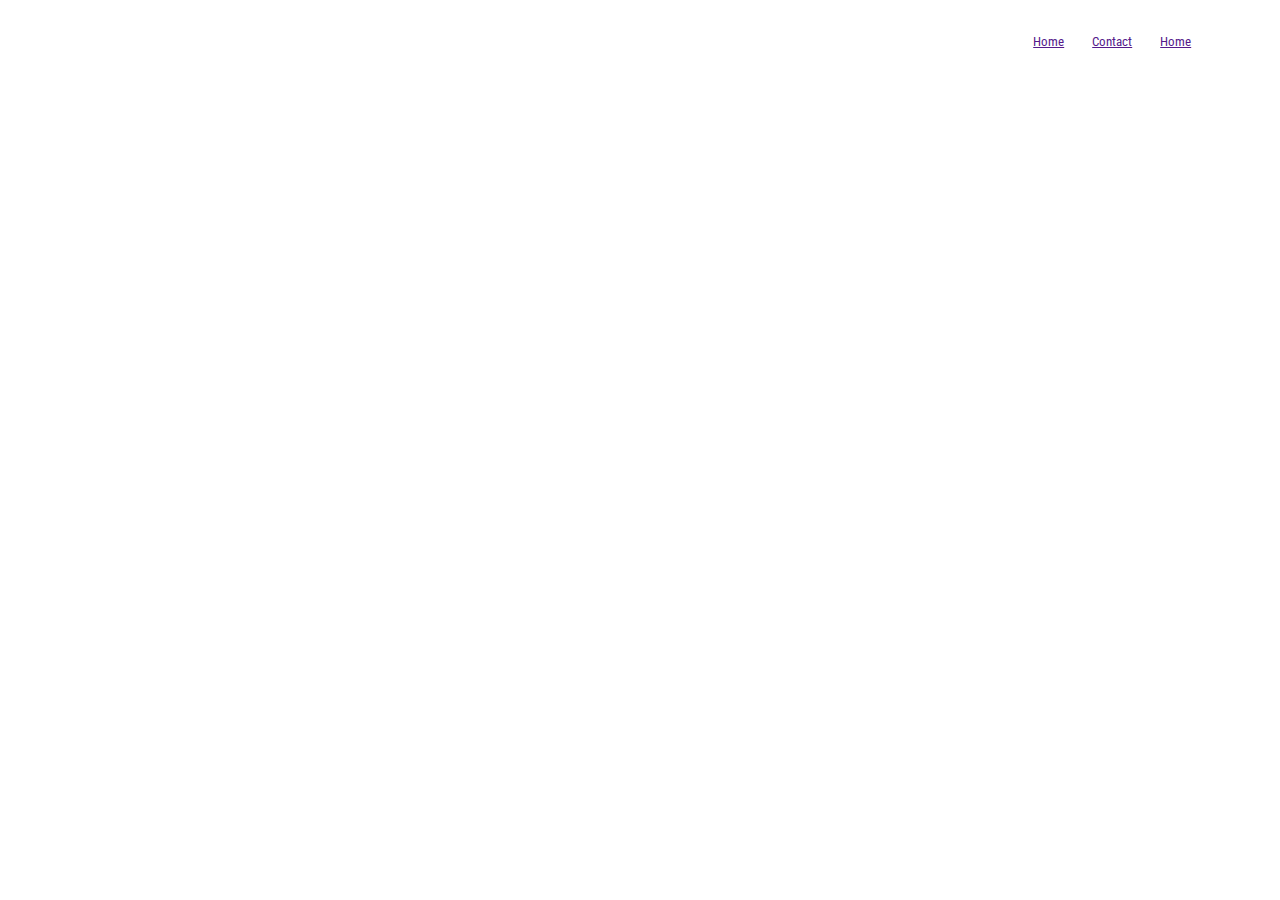
==== src/index.html @ 1722ff75 "adding paragraphs" ====
<!DOCTYPE html>
<html lang="en">
  <head>
    <meta charset="UTF-8" />
    <meta http-equiv="X-UA-Compatible" content="IE=edge" />
    <meta name="viewport" content="width=device-width, initial-scale=1.0" />
    <link rel="stylesheet" href="./main.css" />
    <link rel="preconnect" href="https://fonts.googleapis.com" />
    <link rel="preconnect" href="https://fonts.gstatic.com" crossorigin />
    <link
      href="https://fonts.googleapis.com/css2?family=Poppins:wght@200;300;400;600&family=Roboto+Condensed:wght@300;400&display=swap"
      rel="stylesheet"
    />

    <title>Space Website</title>
  </head>
  <body>
    <section class="header">
      <nav>
        <a href=""><img src="images/icons8-face-shield-64 (1).png" alt="" /></a>
        <div class="nav-links">
          <ul>
            <li><a href="">Home</a></li>
            <li><a href="">Contact</a></li>
            <li><a href="">Home</a></li>
          </ul>
        </div>
      </nav>
      <div class="text-box">
        <h1>Explore Space</h1>
        <p>Want learn more about space?</p>
      </div>
    </section>
  </body>
</html>
---- src/main.css ----
* {
  margin: 0;
  padding: 0;
  font-family: "Poppins", sans-serif;
  font-family: "Roboto Condensed", sans-serif;
}
.header {
  min-height: 100vh;
  width: 100%;
  background-image: linear-gradient(rgba(4, 9, 30, 0.7));
  background-image: url(images/jonatan-pie-h8nxGssjQXs-unsplash.jpg);
  background-position: center;
  background-size: cover;
  position: relative;
}
nav {
  display: flex;
  padding: 2% 6%;
  justify-content: space-between;
  align-items: center;
}
.nav-links {
  flex: 1;
  text-align: right;
}
.nav-links ul li {
  list-style: none;
  display: inline-block;
  padding: 8px 12px;
  position: relative;
}
.nav-links ul li {
  color: #fff;
  text-decoration: none;
  font-size: 13px;
}
.nav-links ul li::after {
  content: "";
  width: 0%;
  height: 2px;
  background: #f44336;
  display: block;
  margin: auto;
  transition: 0.5s;
}
.nav-links ul li:hover::after {
  width: 100%;
}
.text-box {
  color: #fff;
  width: 90%;
  position: absolute;
  top: 50%;
  left: 50%;
  transform: translate(-50%, -50%);
  text-align: center;
}
.text-box h1 {
  font-size: 62px;
}
.text-box p {
  margin: 10px 0 40;
  font-size: 14px;
  color: white;
}
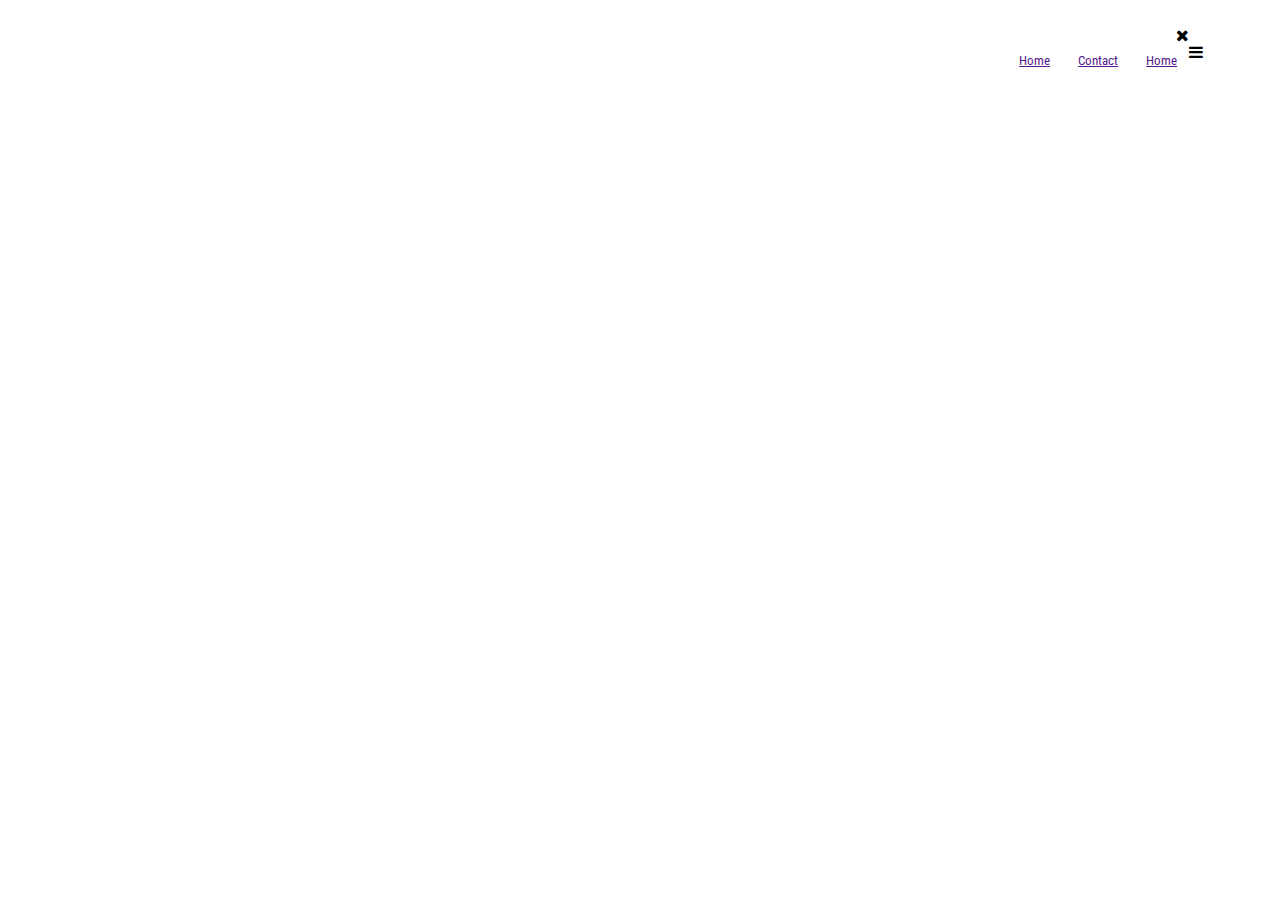
==== commit 7f4f67de: "adding a little java scripts to menu function" ====
--- a/src/index.html
+++ b/src/index.html
@@ -11,25 +11,40 @@
       href="https://fonts.googleapis.com/css2?family=Poppins:wght@200;300;400;600&family=Roboto+Condensed:wght@300;400&display=swap"
       rel="stylesheet"
     />
-
+    <link
+      rel="stylesheet"
+      href="https://stackpath.bootstrapcdn.com/font-awesome/4.7.0/css/font-awesome.min.css"
+    />
     <title>Space Website</title>
   </head>
   <body>
     <section class="header">
       <nav>
         <a href=""><img src="images/icons8-face-shield-64 (1).png" alt="" /></a>
-        <div class="nav-links">
+        <div class="nav-links" id="navLinks">
+          <i class="fa fa-times" onclick="hideMenu()"></i>
           <ul>
             <li><a href="">Home</a></li>
             <li><a href="">Contact</a></li>
             <li><a href="">Home</a></li>
           </ul>
         </div>
+        <i class="fa fa-bars" onclick="showMenu()"></i>
       </nav>
       <div class="text-box">
         <h1>Explore Space</h1>
         <p>Want learn more about space?</p>
+        <a href="" class="hero-btn">See More</a>
       </div>
     </section>
+    <script>
+      var navLinks = document.getElementById("navLinks");
+      function showMenu() {
+        navLinks.style.right = "0";
+      }
+      function hideMenu() {
+        navLinks.style.right = "-200px";
+      }
+    </script>
   </body>
 </html>
--- a/src/main.css
+++ b/src/main.css
@@ -63,3 +63,49 @@
   font-size: 14px;
   color: white;
 }
+.hero-btn {
+  display: inline-block;
+  text-decoration: none;
+  color: white;
+  border: 1px solid white;
+  padding: 12px 34px;
+  font-size: 13px;
+  background: transparent;
+  position: relative;
+  cursor: pointer;
+}
+.hero-btn:hover {
+  border: 1px solid #f44336;
+  background: #f44336;
+  transition: 1s;
+}
+
+@media (max-width: 700px) {
+  .text-box h1 {
+    font-size: 62px;
+  }
+  .nav-links ul li {
+    display: block;
+  }
+  .nav-links {
+    position: absolute;
+    background: #f44336;
+    height: 100vh;
+    width: 200px;
+    top: 0;
+    right: -200px;
+    text-align: left;
+    z-index: 2;
+    transition: 1s;
+  }
+  nav .fa {
+    display: block;
+    color: white;
+    margin: 10px;
+    font-size: 22px;
+    cursor: pointer;
+  }
+  .nav-links ul {
+    padding: 30px;
+  }
+}
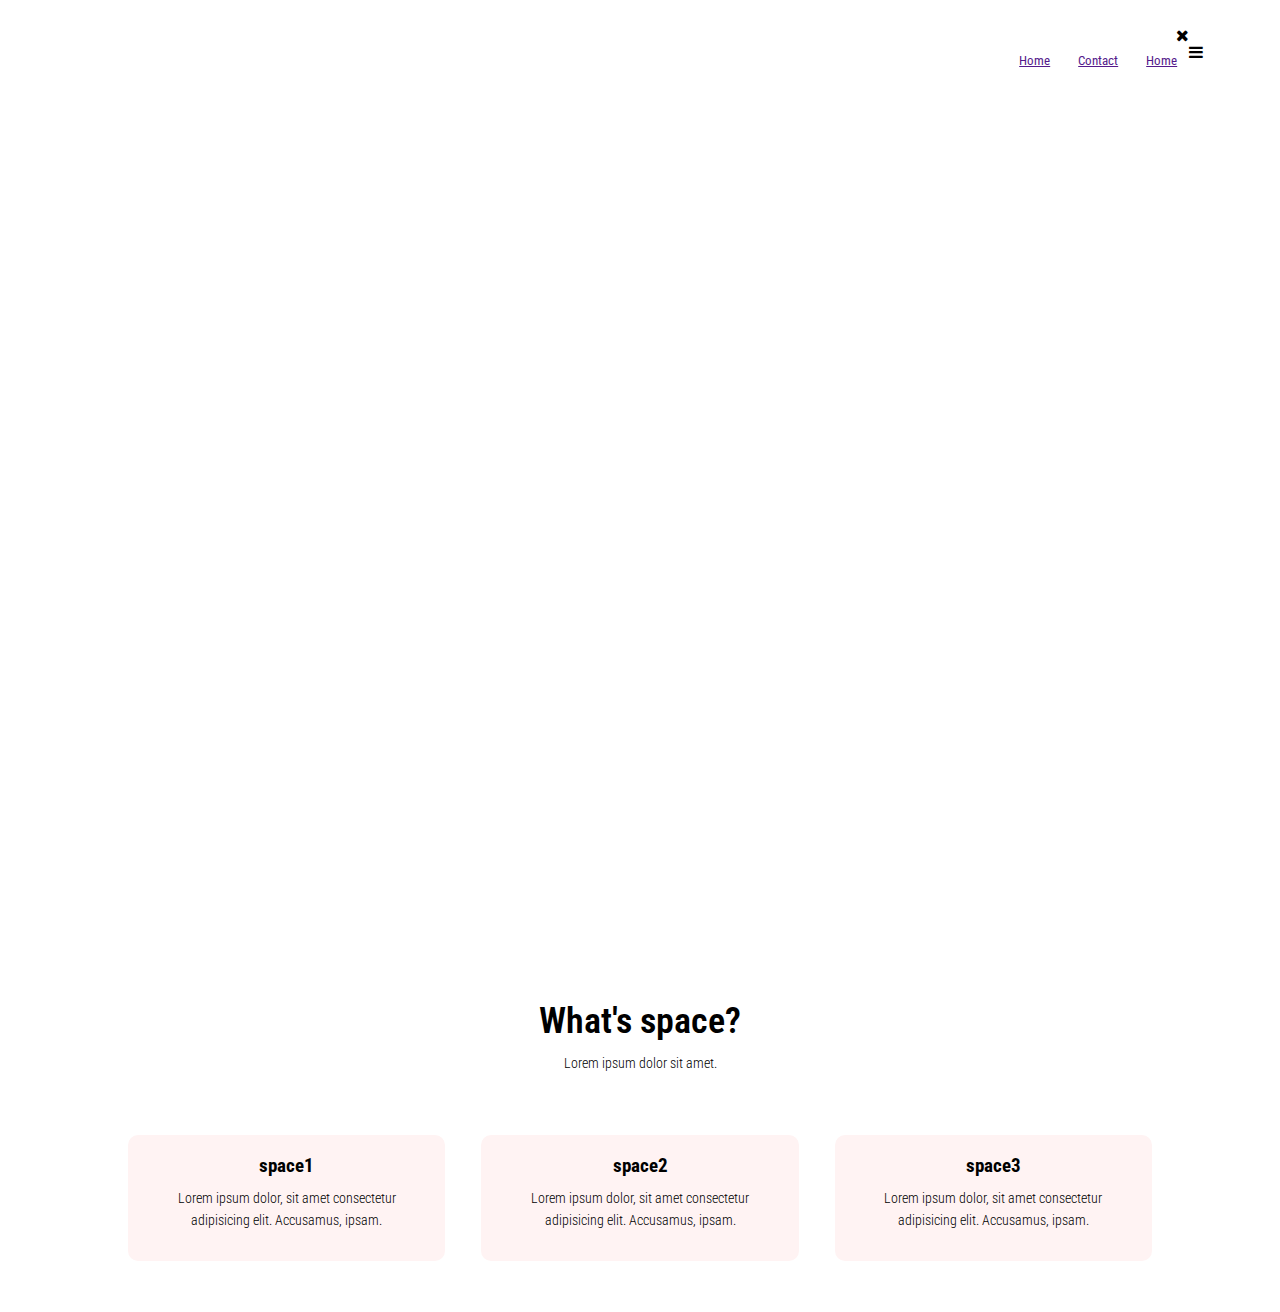
==== commit ef3f75a7: "adding second paragraph and format them" ====
--- a/src/index.html
+++ b/src/index.html
@@ -37,6 +37,35 @@
         <a href="" class="hero-btn">See More</a>
       </div>
     </section>
+
+    <section class="space">
+      <h1>What's space?</h1>
+      <p>Lorem ipsum dolor sit amet.</p>
+      <div class="row">
+        <div class="space-col">
+          <h3>space1</h3>
+          <p>
+            Lorem ipsum dolor, sit amet consectetur adipisicing elit. Accusamus,
+            ipsam.
+          </p>
+        </div>
+        <div class="space-col">
+          <h3>space2</h3>
+          <p>
+            Lorem ipsum dolor, sit amet consectetur adipisicing elit. Accusamus,
+            ipsam.
+          </p>
+        </div>
+        <div class="space-col">
+          <h3>space3</h3>
+          <p>
+            Lorem ipsum dolor, sit amet consectetur adipisicing elit. Accusamus,
+            ipsam.
+          </p>
+        </div>
+      </div>
+    </section>
+
     <script>
       var navLinks = document.getElementById("navLinks");
       function showMenu() {
--- a/src/main.css
+++ b/src/main.css
@@ -109,3 +109,34 @@
     padding: 30px;
   }
 }
+
+.space {
+  width: 80%;
+  margin: auto;
+  text-align: center;
+  padding-top: 100px;
+}
+h1 {
+  font-size: 36px;
+  font-weight: 600;
+}
+p {
+  color: black;
+  font-size: 14px;
+  font-weight: 300;
+  line-height: 22px;
+  padding: 10px;
+}
+.row {
+  margin-top: 5%;
+  display: flex;
+  justify-content: space-between;
+}
+.space-col {
+  flex-basis: 31%;
+  background: #fff3f3;
+  border-radius: 10px;
+  margin-bottom: 5%;
+  padding: 20px;
+  box-sizing: border-box;
+}
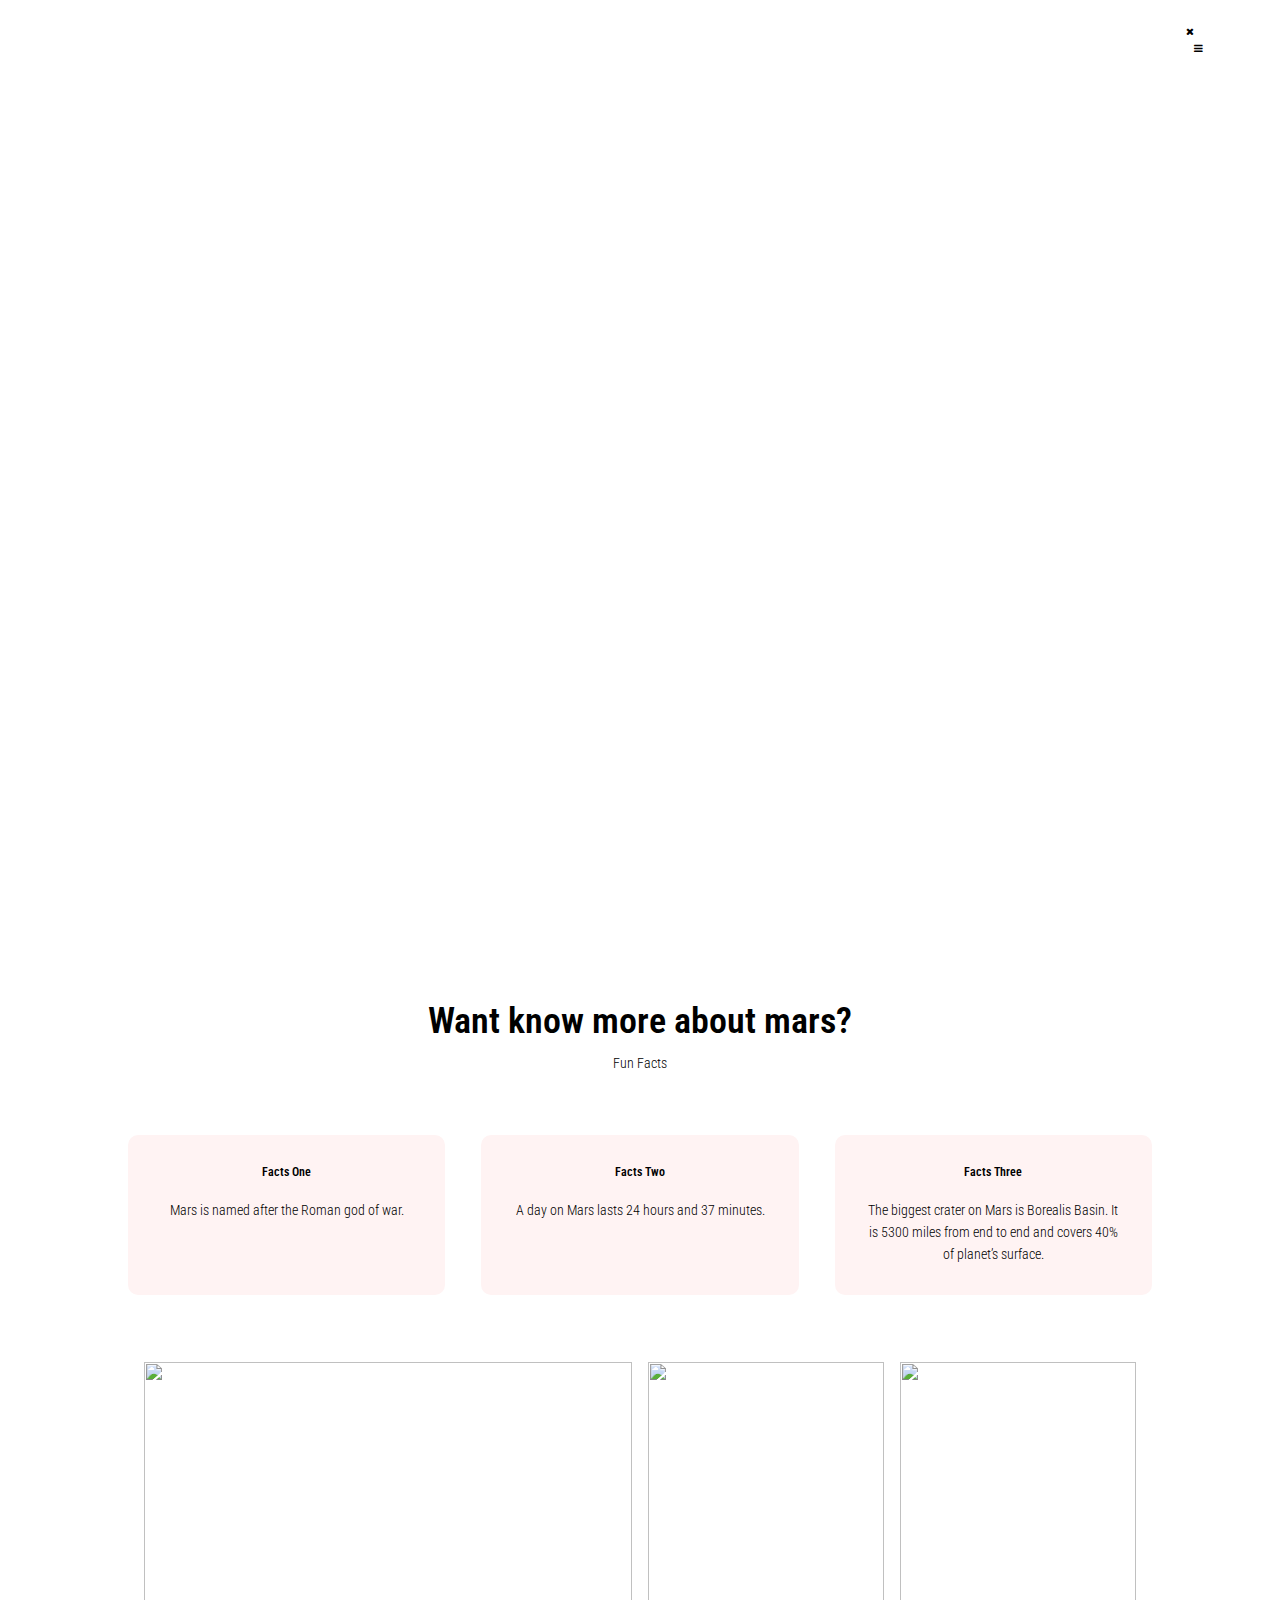
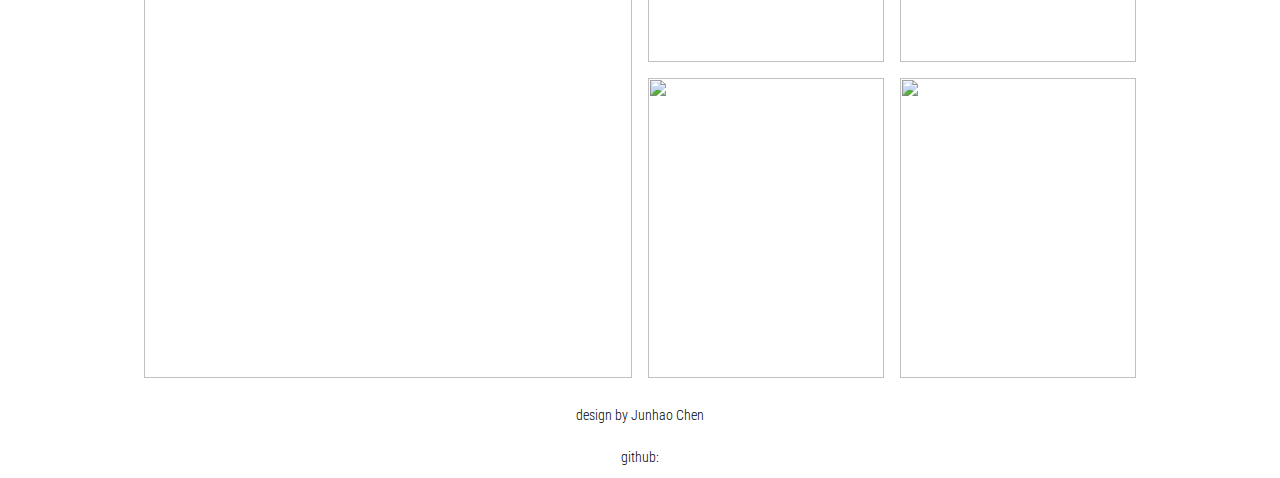
==== commit e39ea1aa: "adding footers to page" ====
--- a/src/index.html
+++ b/src/index.html
@@ -24,9 +24,8 @@
         <div class="nav-links" id="navLinks">
           <i class="fa fa-times" onclick="hideMenu()"></i>
           <ul>
-            <li><a href="">Home</a></li>
-            <li><a href="">Contact</a></li>
-            <li><a href="">Home</a></li>
+            <li><a href="index.html">Home</a></li>
+            <li><a href="mars.html">Mars</a></li>
           </ul>
         </div>
         <i class="fa fa-bars" onclick="showMenu()"></i>
@@ -39,33 +38,45 @@
     </section>
 
     <section class="space">
-      <h1>What's space?</h1>
-      <p>Lorem ipsum dolor sit amet.</p>
+      <h1>Want know more about mars?</h1>
+      <p>Fun Facts</p>
       <div class="row">
         <div class="space-col">
-          <h3>space1</h3>
+          <h3>Facts One</h3>
           <p>
-            Lorem ipsum dolor, sit amet consectetur adipisicing elit. Accusamus,
-            ipsam.
+            Mars is named after the Roman god of war.
           </p>
         </div>
         <div class="space-col">
-          <h3>space2</h3>
+          <h3>Facts Two</h3>
           <p>
-            Lorem ipsum dolor, sit amet consectetur adipisicing elit. Accusamus,
-            ipsam.
+            A day on Mars lasts 24 hours and 37 minutes.
           </p>
         </div>
         <div class="space-col">
-          <h3>space3</h3>
+          <h3>Facts Three</h3>
           <p>
-            Lorem ipsum dolor, sit amet consectetur adipisicing elit. Accusamus,
-            ipsam.
+            The biggest crater on Mars is Borealis Basin. It is 5300 miles from end to end and covers 40% of planet’s surface.
           </p>
         </div>
       </div>
+
+      <div class="image-grid">
+        <img class="image-grid-col-2 image-grid-row-2" src="images/daniele-colucci-OtXJhYjbKeg-unsplash.jpg" alt="">
+        <img src="images/daniele-colucci-OtXJhYjbKeg-unsplash.jpg" alt="">
+        <img src="images/planet-volumes-4IrVnSpwk48-unsplash.jpg" alt="">
+        <img src="images/nicolas-lobos-kGtFjYdm7DI-unsplash.jpg" alt="">
+        <img src="images/sam-wermut-FiUuNWxnb3k-unsplash.jpg" alt="">
+      </div>
+      
     </section>
 
+    <footer>
+      <p>design by Junhao Chen</p>
+      <p>github: </p>
+    </footer>
+   
+    
     <script>
       var navLinks = document.getElementById("navLinks");
       function showMenu() {
--- a/src/main.css
+++ b/src/main.css
@@ -29,7 +29,7 @@
   padding: 8px 12px;
   position: relative;
 }
-.nav-links ul li {
+.nav-links ul li a {
   color: #fff;
   text-decoration: none;
   font-size: 13px;
@@ -139,4 +139,193 @@
   margin-bottom: 5%;
   padding: 20px;
   box-sizing: border-box;
-}
+  transition: 0.5s;
+}
+h3 {
+  text-align: center;
+  font-weight: 600;
+  margin: 10px 0;
+}
+.space-col:hover {
+  box-shadow: 0 0 20px 0px rgba(0, 0, 0, 0.2);
+}
+@media(max-width:700px){
+  .row{
+    flex-direction: column;
+  }
+}
+
+.image-grid{
+  --gap: 16px;
+  --num-cols:4;
+  --row-height:300px;
+  box-sizing: border-box;
+  padding: var(--gap);
+  display: grid;
+  grid-template-columns: repeat(var(--num-cols),1fr);
+  grid-auto-rows: var(--row-height);
+  gap:var(--gap)
+}
+.image-grid>img{
+  width: 100%;
+  height: 100%;
+  object-fit: cover;
+}
+
+.image-grid-col-2{
+  grid-column: span 2;
+}
+
+.image-grid-row-2{
+  grid-row:span 2;
+}
+
+@media screen and (max-width:1024px){
+  .image-grid{
+    --num-cols:2;
+    --row-height:200px;
+  }
+}
+
+.mars2 {
+  min-height: 100vh;
+  width: 100%;
+  background-image: linear-gradient(rgba(4, 9, 30, 0.7));
+  background-image: url(images/guillermo-ferla-QfLm-2AiJ_M-unsplash.jpg);
+  background-position: center;
+  background-size: cover;
+  position: relative;
+}
+
+.space1 {
+  color: white;
+  width: 80%;
+  margin: auto;
+  text-align: center;
+  padding-top: 100px;
+}
+.space1 p {
+  color: white;
+}
+
+.wrapper{
+  margin: 0 auto;
+  width: 80%;
+}
+.wrapper h1{
+  color: red;
+}
+.videowrapper{
+  position: relative;
+  padding-bottom: 56.25%;
+  padding-top: 25px;
+  height: 0px;
+}
+
+.videowrapper iframe{
+  position: absolute;
+  left: 0px;
+  top: 0px;
+  right: 0px;
+  bottom: 0px;
+  height: 100%;
+  width: 100%;
+}
+
+*,
+*::before,
+*::after{
+  margin: 0;
+  padding: 0;
+  box-sizing: inherit;
+}
+
+html{
+  font-size: 10px;
+  box-sizing: border-box;
+}
+
+.container{
+  width: 100%;
+  height: 100vh;
+  display: flex;
+  align-items: center;
+  justify-content: center;
+  max-width: 80rem;
+  margin: 0 auto;
+  padding: 0 1.5rem;
+}
+
+.accordion-item{
+  background-color: #283042;
+  border-radius: .4 rem;
+  margin-bottom: 1rem;
+  padding: 1rem;
+  box-shadow: .5rem 2px .5rem rgba(0,0,0,.1);
+}
+
+.accordion-link{
+  font-size: 1.6rem;
+  color: rgba(255,255,255,.8);
+  text-decoration: none;
+  background-color: #283042;
+  width: 100%;
+  display: flex;
+  align-items: center;
+  justify-content: space-between;
+  padding: 1rem 0;
+}
+
+.accordion-link i{
+  color: #e7d5ff;
+  padding: .5rem;
+}
+
+.accordion-link .ion-md-remove{
+  display: none;
+}
+
+.answer{
+  max-height: 0;
+  overflow: hidden;
+  position: relative;
+  background-color: #21282138;
+  transition: max-height 650ms;
+}
+
+.answer::before{
+  content: "";
+  position: absolute;
+  width: .6 rem;
+  height: 90%;
+  background-color: #8fc460;
+  top: 50%;
+  left: 0;
+  transform: translateY(-50%);
+}
+
+.answer p{
+  color: rgba(255,255,255,.6);
+  font-size: 1.4rem;
+  padding: 2rem;
+}
+
+.accordion-item:target .answer{
+  max-height: 20rem;
+}
+
+.accordion-item:target .accordion-link .ion-md-add{
+  display: none;
+}
+
+.accordion-item:target .accordion-link .ion-md-remove{
+  display: block;
+}
+
+footer{
+  text-align: center;
+}
+
+.footer1 p{
+  color: white;
+}